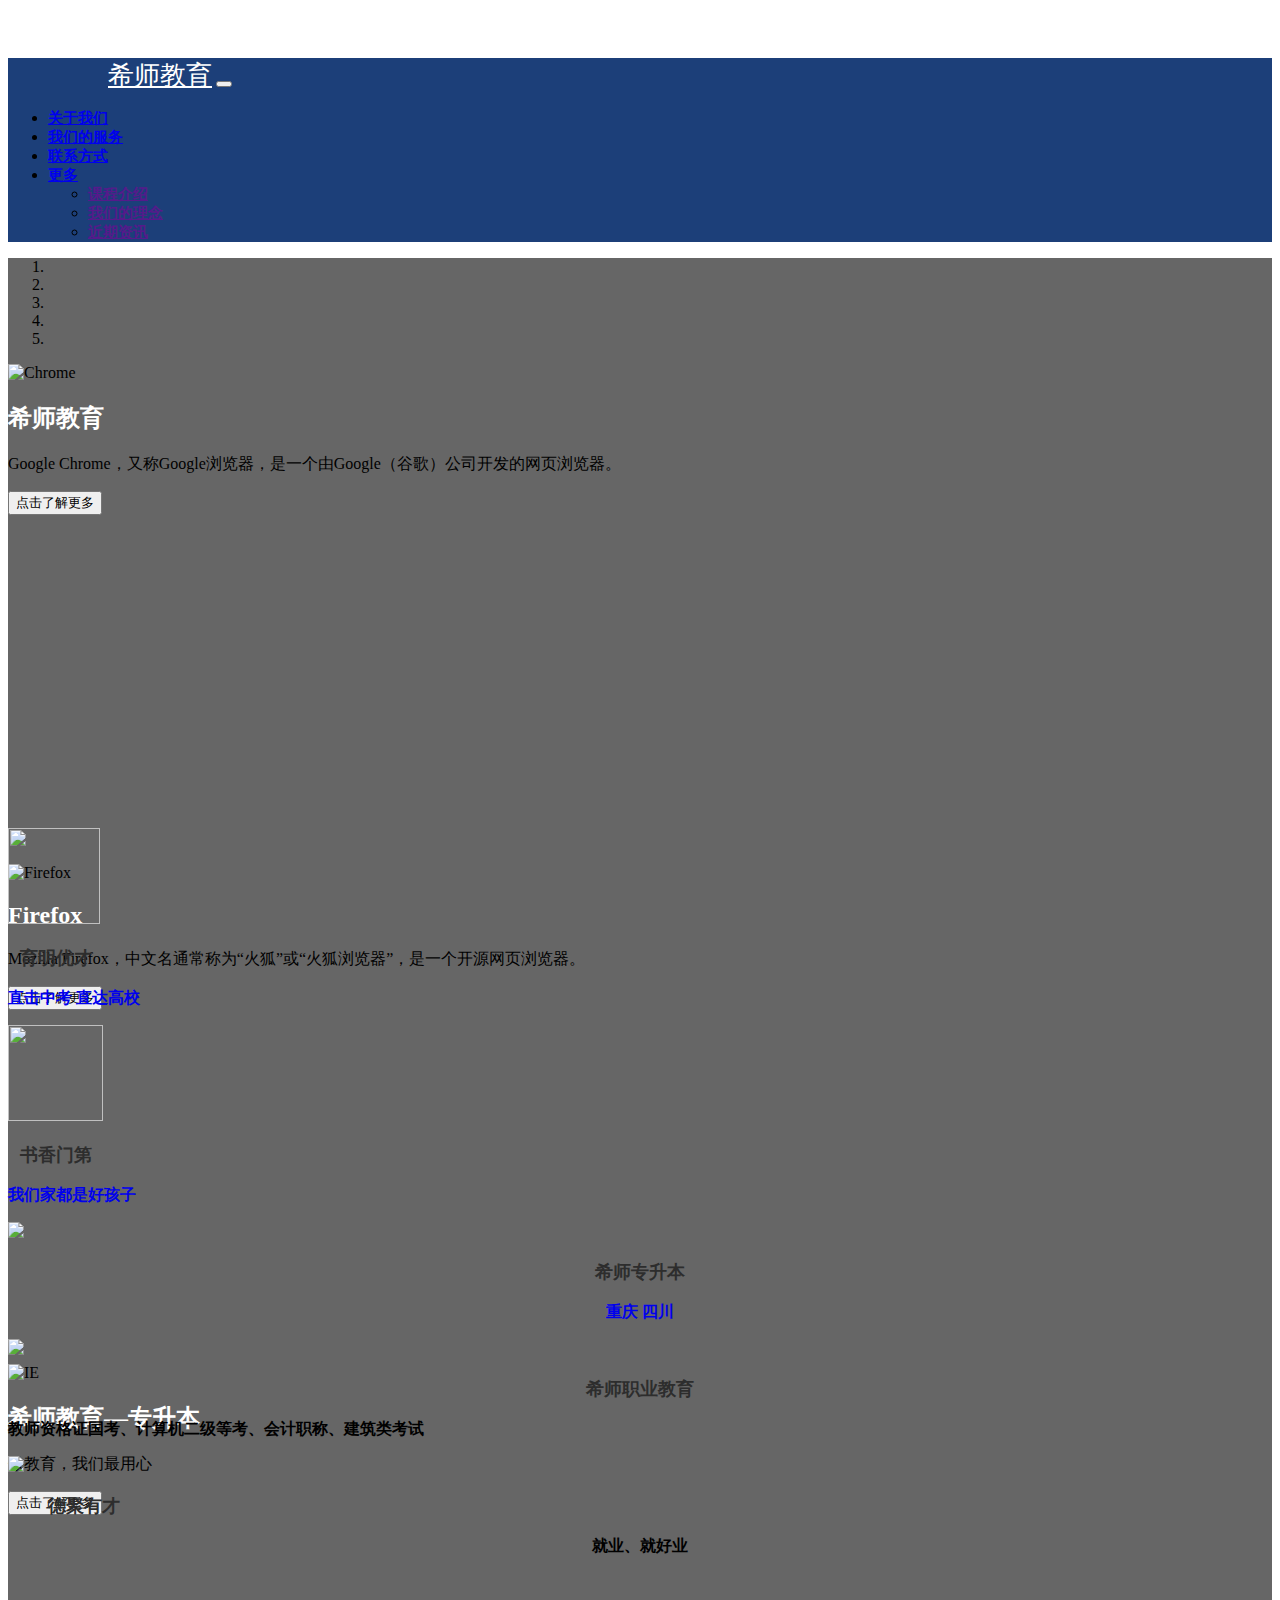
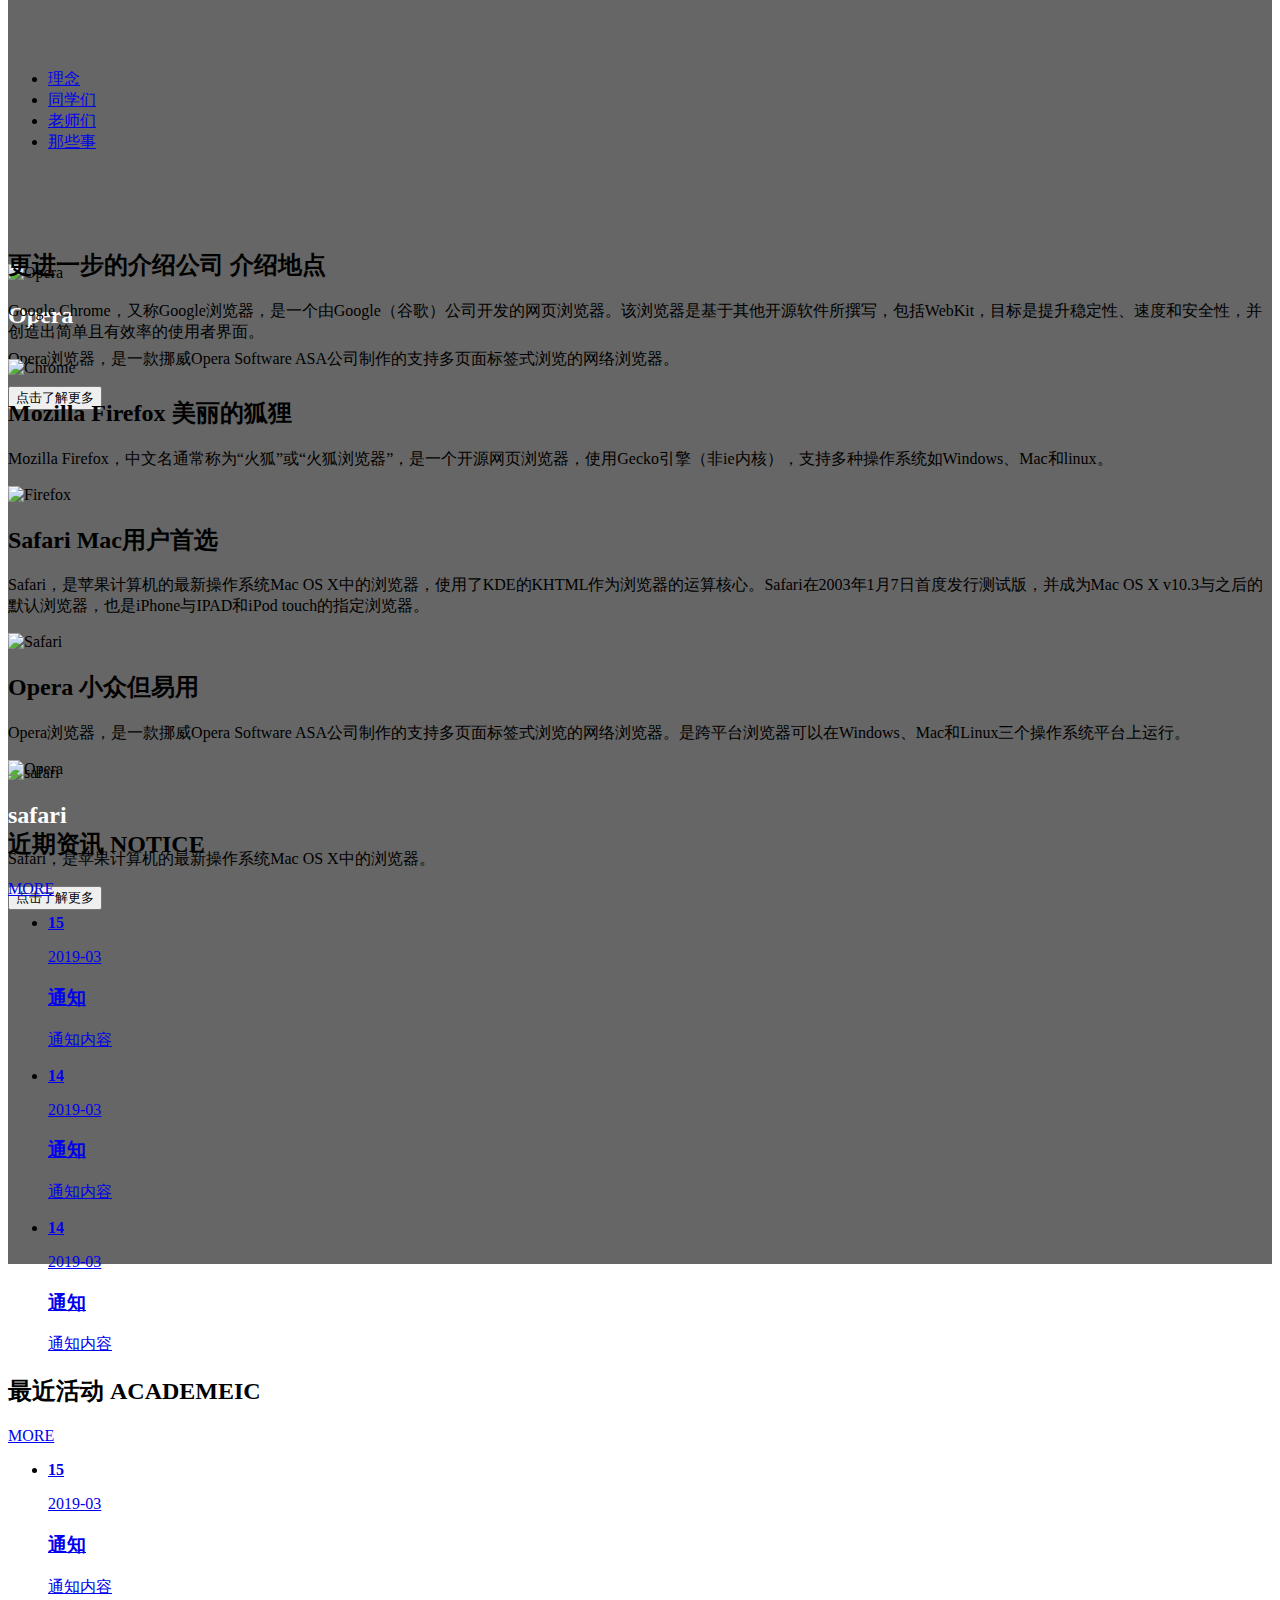
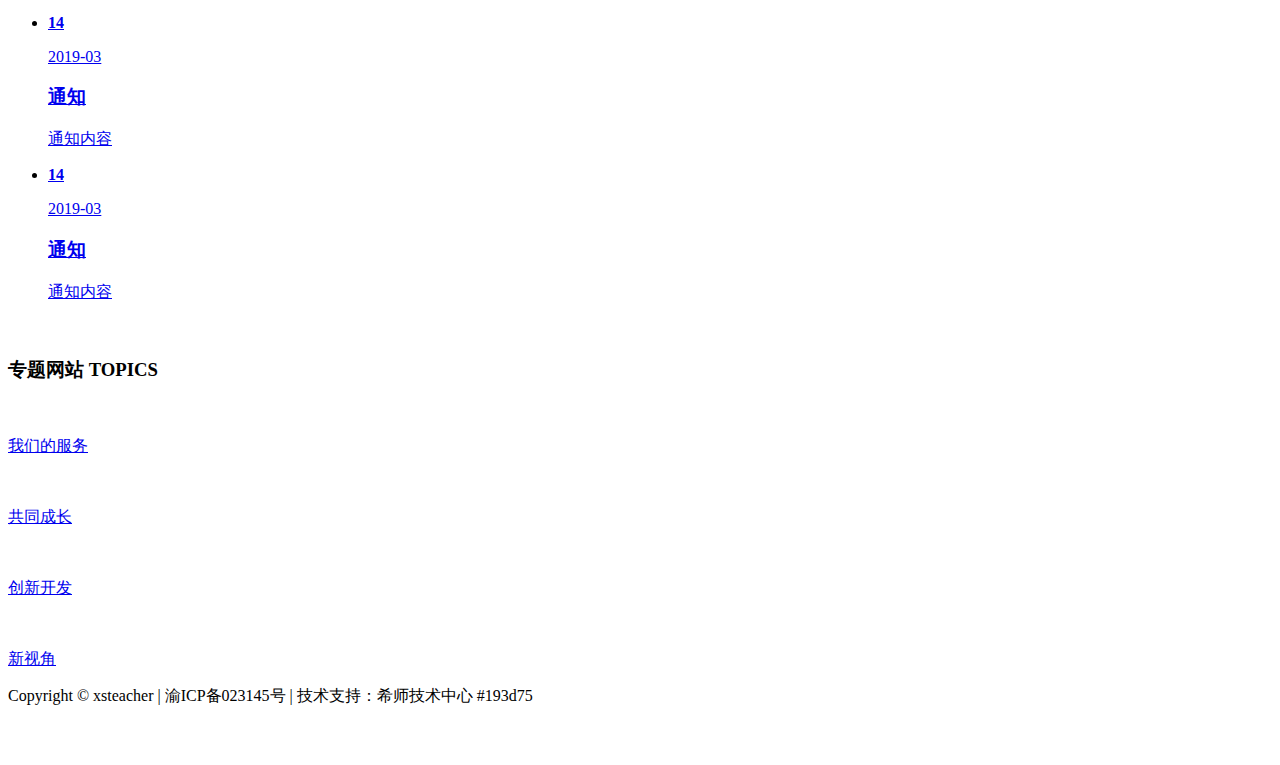
==== index.html @ 7876fdad "html" ====
<!DOCTYPE html>
<html lang="en">
<head>
    <meta charset="UTF-8">
    <meta http-equiv="X-UA-Compatible" content="IE=edge">
    <meta name="viewport" content="width=device-width, initial-scale=1">
    <!-- 上述3个meta标签*必须*放在最前面，任何其他内容都*必须*跟随其后！ -->
    <title>希师教育</title>
    <link rel="stylesheet" href="css/style.css">
    <style>
        body{
            padding-top: 50px;
            padding-bottom: 50px;
        }
        .carousel{
            height: 500px;
            background-color: #666;
            margin-bottom: 30px;
        }
        .carousel .item{
            height: 500px;
            background-color: #666;
        }
        .carousel img{
            width: 100%;
        }
        .container{
            padding-top: 100px;
        }
        #title{
         color: white;
         padding-left: 100px;
         font-size: 26px;
        }
        .title_word{
            font-family:"微软雅黑";
            font-weight: 700;
            font-size: 15px;
        }
        .h33word{
            color: white;
        }
        .pic_tu{
            width: 92px;
            height: 96px;
            margin-right: 100px;
        }
        .pic_3{
            width: 220px;
        }
    </style>
    <link href="bootstrap-3.3.7-dist/css/style.css" rel="stylesheet">
    <!-- Bootstrap -->
    <link href="bootstrap-3.3.7-dist/css/bootstrap.min.css" rel="stylesheet">

    <script src="https://cdn.jsdelivr.net/npm/html5shiv@3.7.3/dist/html5shiv.min.js"></script>
    <script src="https://cdn.jsdelivr.net/npm/respond.js@1.4.2/dest/respond.min.js"></script>
    <![endif]-->
</head>
<body>

<nav class="navbar  navbar-fixed-top" style="background-color: #1c3f79">
    <div class="container-fluid">
        <div class="navbar-header">
            <a class="navbar-brand" href="#" id="title">希师教育</a>
            <button class="navbar-toggle" type="button" data-target="#col" data-toggle="collapse">
                <span class="icon-bar"></span>
                <span class="icon-bar"></span>
                <span class="icon-bar"></span>
            </button>
        </div>
        <div class="collapse navbar-collapse" id="col">
            <ul class="nav navbar-nav navbar-right">
                <li><a href="#" class="title_word">关于我们</a></li>
                <li><a href="#" class="title_word">我们的服务</a></li>
                <li><a href="#"class="title_word">联系方式</a></li>
                <li class="dropdown"><a href="#" data-toggle="dropdown"class="title_word">更多
                    <span class="caret"></span></a>
                    <ul class="dropdown-menu">
                        <li><a href=""class="title_word">课程介绍</a></li>
                        <li><a href=""class="title_word">我们的理念</a></li>
                        <li><a href=""class="title_word">近期资讯</a></li>
                    </ul>
                </li>
                <!--这里可以加一点 弹框-->
            </ul>
        </div>
    </div>
</nav>
<!--导航-->
<div class="carousel slide" id="carouseID"  data-ride="carousel">
    <!--轮播指标-->
    <ol class="carousel-indicators">
        <li data-target="#carouseID" data-slide-to="0" class="active"></li>
        <li data-target="#carouseID" data-slide-to="1"></li>
        <li data-target="#carouseID" data-slide-to="2"></li>
        <li data-target="#carouseID" data-slide-to="3"></li>
        <li data-target="#carouseID" data-slide-to="4"></li>
    </ol>

    <div class="carousel-inner">
        <div class="item active">
            <img src="images/big_zhuan.png" alt="Chrome" class="img-responsive"/>
            <div class="carousel-caption">
                <h2 class="h33word">希师教育</h2>
                <p>Google Chrome，又称Google浏览器，是一个由Google（谷歌）公司开发的网页浏览器。</p>
                <button class="btn btn-primary" onclick="window.location.href='demo1.html'">点击了解更多</button>
            </div>
        </div>
        <div class="item">
            <img src="images/firefox-big.jpg" alt="Firefox" class="img-responsive"/>
            <div class="carousel-caption">
                <h2 class="h33word">Firefox</h2>
                <p>Mozilla Firefox，中文名通常称为“火狐”或“火狐浏览器”，是一个开源网页浏览器。</p>
                <button class="btn btn-primary">点击了解更多</button>
            </div>
        </div>
        <div class="item" >
            <img src="images/xsteacherone_big.png" alt="IE" class="img-responsive"/>
            <div class="carousel-caption">
                <h2 class="h33word">希师教育—专升本</h2>
                <p>做教育，我们最用心</p>
                <button class="btn btn-primary">点击了解更多</button>
            </div>
        </div>
        <div class="item">
            <img src="images/opera-big.jpg" alt="Opera" class="img-responsive"/>
            <div class="carousel-caption">
                <h2 class="h33word">Opera</h2>
                <p>Opera浏览器，是一款挪威Opera Software ASA公司制作的支持多页面标签式浏览的网络浏览器。</p>
                <button class="btn btn-primary">点击了解更多</button>
            </div>
        </div>
        <div class="item">
            <img src="images/safari-big.jpg" alt="safari" class="img-responsive"/>
            <div class="carousel-caption">
                <h2 class="h33word">safari</h2>
                <p>Safari，是苹果计算机的最新操作系统Mac OS X中的浏览器。</p>
                <button class="btn btn-primary">点击了解更多</button>
            </div>
        </div>
        <a href="#carouseID" class="carousel-control left" data-slide="prev" style="padding-top: 80px;height: 100%">
          </a>
        <a href="#carouseID" class="carousel-control right" data-slide="next"style="padding-top: 80px;height: 100%">
        </a>
    </div>
</div>
<!--内容-->
<div class="container"style="padding-top: 40px">
    <!--222个-->
    <div class="row">
       <div class="col-md-3"></div>
        <div class="col-md-7">
            <div class="col-md-6">
                <img class="pic_tu" src="images/logo1.jpg" >
                <p style="font-weight: 700;color: #2d2d2d;font-size: 18px;padding-left: 12px">育明优才</p>
                <p style="font-weight: 700;"><a style="text-decoration: none;" href="demo1.html">直击中考 直达高校</a></p>
            </div>
            <div class="col-md-6">
                <img class="pic_tu" src="images/sxm.jpg" style="width: 95px">
                <p style="font-weight: 700;color: #2d2d2d;font-size: 18px;padding-left: 12px">书香门第</p>
                <p style="font-weight: 700;"><a style="text-decoration: none;" href="demo1.html">我们家都是好孩子</a></p>
            </div>


        </div>
    </div>
    <!--3个-->
    <div class="row">
        <div class="col-md-1"></div>
        <div class="col-md-11 ">
            <div class="col-md-3">
                <img src="images/zhuan.jpg" class="pic_3"/>
                <p style="text-align: center;font-weight: 700;color: #2d2d2d;font-size: 18px">希师专升本</p>
                <p style="text-align: center">
                    <a href="demo1.html" style="text-decoration: none;font-weight: 700" >重庆</a>
                    <a href="demo1.html" style="text-decoration: none;font-weight: 700">四川</a>
                </p>
            </div>
            <div class="col-md-1"></div>
            <div class="col-md-3">
                <img src="images/zhiye.jpg" class="pic_3"/>
                <p style="text-align: center;color: #2d2d2d;font-size: 18px;font-weight: 700">希师职业教育</p>
                <p style="font-weight: 700">
                    <a style="text-decoration: none;font-weight: 700;margin-top: 10px">教师资格证国考、计算机二级等考、会计职称、建筑类考试</a></p>
            </div>
            <div class="col-md-1"></div>
            <div class="col-md-2">
                <img src="images/deju.jpg" class="pic_3" style="width: 170px;"/>
                <p style="font-weight: 700;color: #2d2d2d;font-size: 18px;padding-left:40px">德聚有才</p>
                <p style="font-weight: 700;text-align: center"><a style="text-decoration: none;font-weight: 700">就业、就好业</a></p>
            </div>

        </div>

    </div>


</div>
<div class="container" style="padding-top: 80px">
    <ul class="nav nav-tabs" role="tablist" id="feature-tab">
        <li class="active"><a href="#tab-chrome" role="tab" data-toggle="tab">理念</a></li>
        <li><a href="#tab-firefox" role="tab" data-toggle="tab">同学们</a></li>
        <li><a href="#tab-safari" role="tab" data-toggle="tab">老师们</a></li>
        <li><a href="#tab-opera" role="tab" data-toggle="tab">那些事</a></li>
    </ul>
    <div class="container tab-content" style="padding-top: 60px">
        <div class="tab-pane active" id="tab-chrome">
            <div class="row feature">
                <div class="col-md-7 fearure-cont">
                    <h2 class="feature-heading">更进一步的介绍公司 <span class="text-muted">介绍地点</span></h2>
                    <p class="lead">Google Chrome，又称Google浏览器，是一个由Google（谷歌）公司开发的网页浏览器。该浏览器是基于其他开源软件所撰写，包括WebKit，目标是提升稳定性、速度和安全性，并创造出简单且有效率的使用者界面。</p>
                </div>
                <div class="col-md-5">
                    <img class="feature-image img-responsive" src="images/anna.png"
                         alt="Chrome">
                </div>
            </div>
        </div>
        <div class="tab-pane" id="tab-firefox">
            <div class="row feature">
                <div class="col-md-7 fearure-cont">
                    <h2 class="feature-heading">Mozilla Firefox <span class="text-muted">美丽的狐狸</span></h2>
                    <p class="lead">Mozilla Firefox，中文名通常称为“火狐”或“火狐浏览器”，是一个开源网页浏览器，使用Gecko引擎（非ie内核），支持多种操作系统如Windows、Mac和linux。</p>
                </div>
                <div class="col-md-5">
                    <img class="feature-image img-responsive" src="images/mccree.png"
                         alt="Firefox"> </div>
            </div>
        </div>
        <div class="tab-pane" id="tab-safari">
            <div class="row feature">
                <div class="col-md-7">
                    <h2 class="feature-heading fearure-cont">Safari <span class="text-muted">Mac用户首选</span></h2>
                    <p class="lead">Safari，是苹果计算机的最新操作系统Mac OS X中的浏览器，使用了KDE的KHTML作为浏览器的运算核心。Safari在2003年1月7日首度发行测试版，并成为Mac OS X v10.3与之后的默认浏览器，也是iPhone与IPAD和iPod touch的指定浏览器。</p>
                </div>
                <div class="col-md-5">
                    <img class="feature-image img-responsive" src="images/tracer.png"
                         alt="Safari">
                </div>
            </div>
        </div>
        <div class="tab-pane" id="tab-opera">
            <div class="row feature">
                <div class="col-md-7">
                    <h2 class="feature-heading fearure-cont">Opera <span class="text-muted">小众但易用</span></h2>
                    <p class="lead">Opera浏览器，是一款挪威Opera Software ASA公司制作的支持多页面标签式浏览的网络浏览器。是跨平台浏览器可以在Windows、Mac和Linux三个操作系统平台上运行。</p>
                </div>
                <div class="col-md-5">
                    <img class="feature-image img-responsive" src="images/torbjorn.png"
                         alt="Opera"></div>
            </div>
        </div>
    </div>
</div>

<div class="container info" style="padding-top: 30px">
    <div class="notice col-md-6" style="padding-left: 0">
        <div class="header clearfix">
            <h2>
                近期资讯
                <span>NOTICE</span>
            </h2>
            <a href="#" target="_blank" class="pull-right more-news">
                MORE
            </a>
        </div>
        <ul class="notice-list">
            <li>
                <a href="#" target="_blank">
                    <div class="news-date">
                        <b>15</b>
                        <p>2019-03</p>
                    </div>
                    <div class="news-summary">
                        <h3>通知</h3>
                        <p>通知内容</p>
                    </div>
                </a>
            </li>
            <li>
                <a href="#" target="_blank">
                    <div class="news-date">
                        <b>14</b>
                        <p>2019-03</p>
                    </div>
                    <div class="news-summary">
                        <h3>通知</h3>
                        <p>通知内容</p>
                    </div>
                </a>
            </li>
            <li>
                <a href="#" target="_blank">
                    <div class="news-date">
                        <b>14</b>
                        <p>2019-03</p>
                    </div>
                    <div class="news-summary">
                        <h3>通知</h3>
                        <p>通知内容</p>
                    </div>
                </a>
            </li>
        </ul>
    </div>
    <div class="academic col-md-6" style="padding-right: 0">
        <div class="header clearfix">
            <h2>
                最近活动
                <span>ACADEMEIC</span>
            </h2>
            <a href="#" target="_blank" class="pull-right more-news">
                MORE
            </a>
        </div>
        <ul class="notice-list">
            <li>
                <a href="#" target="_blank">
                    <div class="news-date">
                        <b>15</b>
                        <p>2019-03</p>
                    </div>
                    <div class="news-summary">
                        <h3>通知</h3>
                        <p>通知内容</p>
                    </div>
                </a>
            </li>
            <li>
                <a href="#" target="_blank">
                    <div class="news-date">
                        <b>14</b>
                        <p>2019-03</p>
                    </div>
                    <div class="news-summary">
                        <h3>通知</h3>
                        <p>通知内容</p>
                    </div>
                </a>
            </li>
            <li>
                <a href="#" target="_blank">
                    <div class="news-date">
                        <b>14</b>
                        <p>2019-03</p>
                    </div>
                    <div class="news-summary">
                        <h3>通知</h3>
                        <p>通知内容</p>
                    </div>
                </a>
            </li>
        </ul>
    </div>
</div>
<div class="container theme" style="padding-top: 20px">
    <div class="header clearfix">
        <h3>
            专题网站
            <span>TOPICS</span>
        </h3>
    </div>
    <div class="col-md-3 col-xs-6 theme-tips">
        <a href="#">
            <img src="images/topics4.jpg" alt="">
            <p>我们的服务</p>
        </a>
    </div>
    <div class="col-md-3 col-xs-6 theme-tips">
        <a href="#">
            <img src=" images/topics4.jpg" alt="">
            <p>共同成长</p>
        </a>
    </div>
    <div class="col-md-3 col-xs-6 theme-tips">
        <a href="#">
            <img src="images/topics4.jpg" alt="">
            <p>创新开发</p>
        </a>
    </div>
    <div class="col-md-3 col-xs-6 theme-tips">
        <a href="#">
            <img src="images/topics4.jpg" alt="">
            <p>新视角</p>
        </a>
    </div>

</div>

<div class="footer">
    <div class="copyright">
        <div class="text-center">
            Copyright © xsteacher | 渝ICP备023145号 | 技术支持：希师技术中心
            #193d75
        </div>
    </div>
</div>


<script src="jquery-3.3.1/jquery-3.3.1.min.js"></script>

<script src="bootstrap-3.3.7-dist/js/bootstrap.min.js"></script>
</body>
</html>
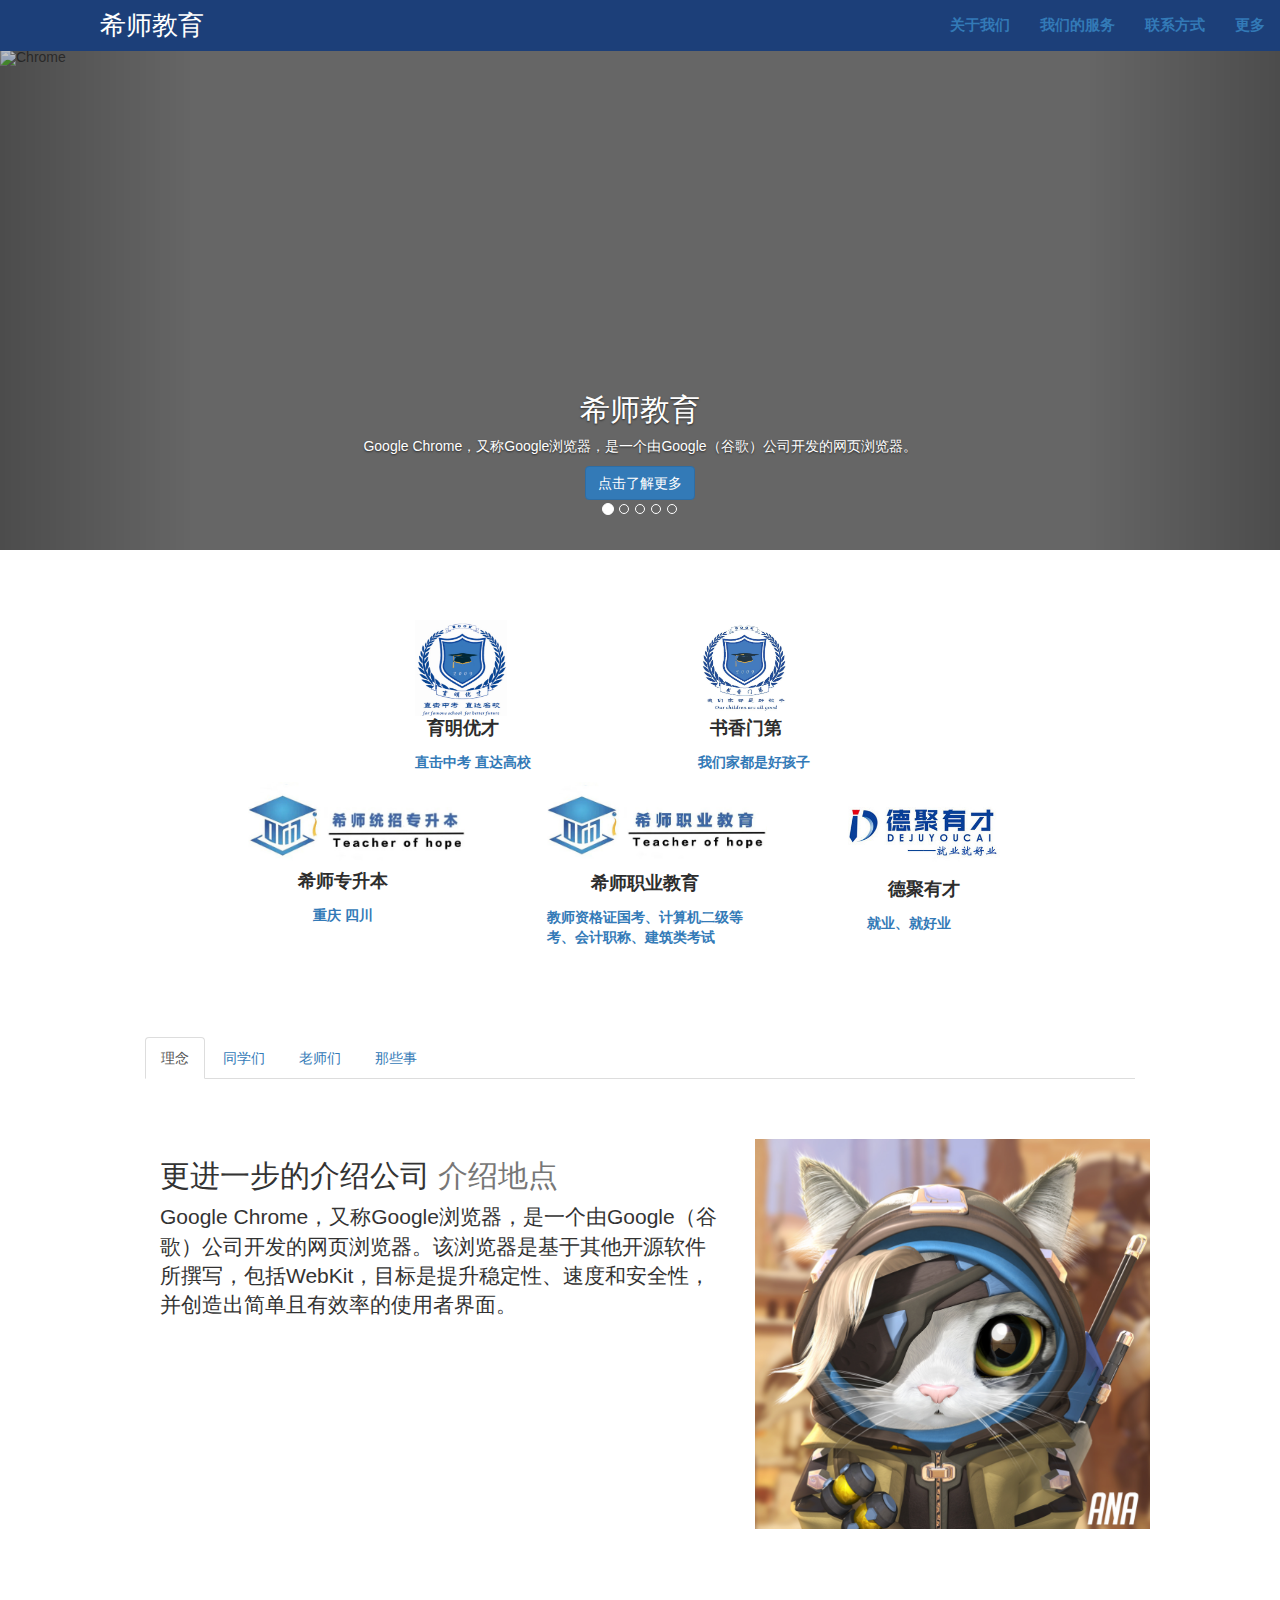
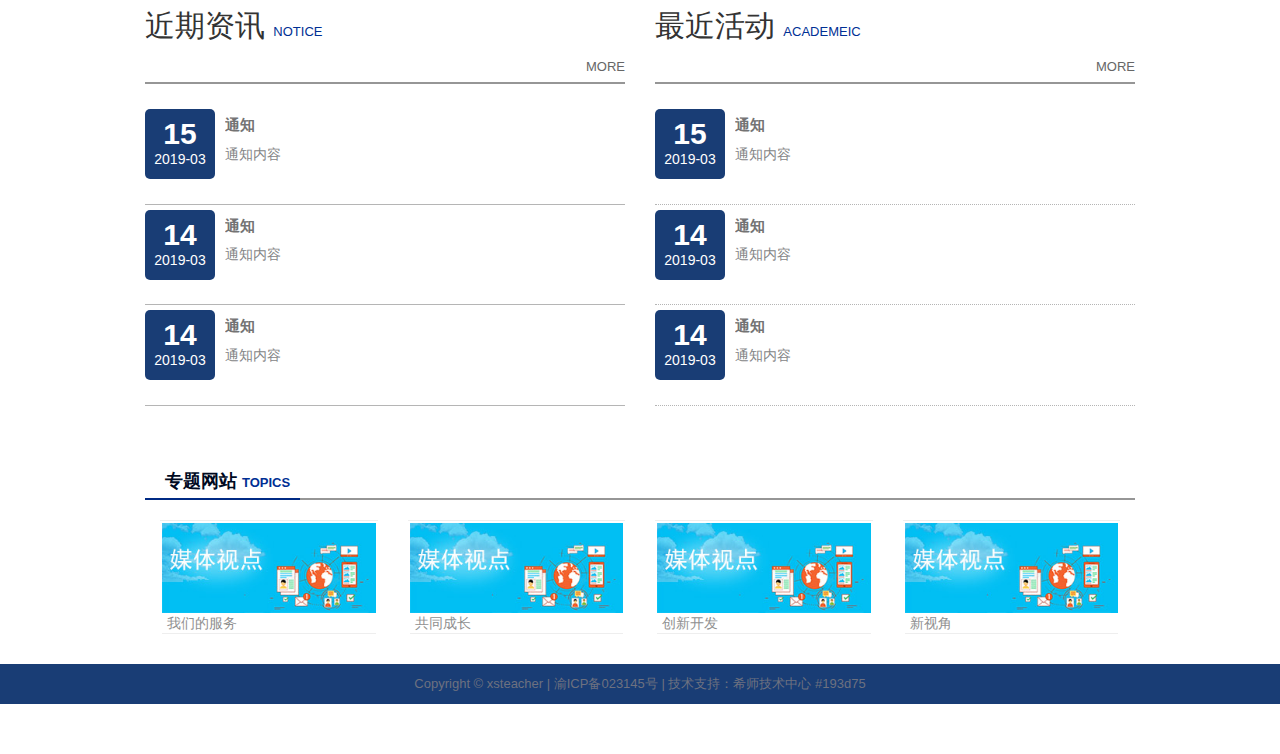
==== commit 16423f85: "q" ====
--- a/index.html
+++ b/index.html
@@ -53,8 +53,11 @@
     <!-- Bootstrap -->
     <link href="bootstrap-3.3.7-dist/css/bootstrap.min.css" rel="stylesheet">
 
-    <script src="https://cdn.jsdelivr.net/npm/html5shiv@3.7.3/dist/html5shiv.min.js"></script>
-    <script src="https://cdn.jsdelivr.net/npm/respond.js@1.4.2/dest/respond.min.js"></script>
+    <!--<script src="https://cdn.jsdelivr.net/npm/html5shiv@3.7.3/dist/html5shiv.min.js"></script>-->
+    <!--<script src="https://cdn.jsdelivr.net/npm/respond.js@1.4.2/dest/respond.min.js"></script>-->
+
+    <script src="bootstrap-3.3.7-dist/js/html5shiv.js"></script>
+    <script src="bootstrap-3.3.7-dist/js/respond.min.js"></script>
     <![endif]-->
 </head>
 <body>
@@ -75,12 +78,7 @@
                 <li><a href="#" class="title_word">我们的服务</a></li>
                 <li><a href="#"class="title_word">联系方式</a></li>
                 <li class="dropdown"><a href="#" data-toggle="dropdown"class="title_word">更多
-                    <span class="caret"></span></a>
-                    <ul class="dropdown-menu">
-                        <li><a href=""class="title_word">课程介绍</a></li>
-                        <li><a href=""class="title_word">我们的理念</a></li>
-                        <li><a href=""class="title_word">近期资讯</a></li>
-                    </ul>
+                </a>
                 </li>
                 <!--这里可以加一点 弹框-->
             </ul>
@@ -100,11 +98,11 @@
 
     <div class="carousel-inner">
         <div class="item active">
-            <img src="images/big_zhuan.png" alt="Chrome" class="img-responsive"/>
+            <img src="images/zhuan_share2.jpg" alt="Chrome" class="img-responsive"/>
             <div class="carousel-caption">
                 <h2 class="h33word">希师教育</h2>
                 <p>Google Chrome，又称Google浏览器，是一个由Google（谷歌）公司开发的网页浏览器。</p>
-                <button class="btn btn-primary" onclick="window.location.href='demo1.html'">点击了解更多</button>
+                <button class="btn btn-primary" onclick="window.location.href='zhuan.html'">点击了解更多</button>
             </div>
         </div>
         <div class="item">
@@ -116,7 +114,7 @@
             </div>
         </div>
         <div class="item" >
-            <img src="images/xsteacherone_big.png" alt="IE" class="img-responsive"/>
+            <img src="images/zhuan_share1.jpg" alt="IE" class="img-responsive"/>
             <div class="carousel-caption">
                 <h2 class="h33word">希师教育—专升本</h2>
                 <p>做教育，我们最用心</p>
@@ -154,12 +152,12 @@
             <div class="col-md-6">
                 <img class="pic_tu" src="images/logo1.jpg" >
                 <p style="font-weight: 700;color: #2d2d2d;font-size: 18px;padding-left: 12px">育明优才</p>
-                <p style="font-weight: 700;"><a style="text-decoration: none;" href="demo1.html">直击中考 直达高校</a></p>
+                <p style="font-weight: 700;"><a style="text-decoration: none;" href="zhuan.html">直击中考 直达高校</a></p>
             </div>
             <div class="col-md-6">
                 <img class="pic_tu" src="images/sxm.jpg" style="width: 95px">
                 <p style="font-weight: 700;color: #2d2d2d;font-size: 18px;padding-left: 12px">书香门第</p>
-                <p style="font-weight: 700;"><a style="text-decoration: none;" href="demo1.html">我们家都是好孩子</a></p>
+                <p style="font-weight: 700;"><a style="text-decoration: none;" href="xs_book.html">我们家都是好孩子</a></p>
             </div>
 
 
@@ -173,8 +171,8 @@
                 <img src="images/zhuan.jpg" class="pic_3"/>
                 <p style="text-align: center;font-weight: 700;color: #2d2d2d;font-size: 18px">希师专升本</p>
                 <p style="text-align: center">
-                    <a href="demo1.html" style="text-decoration: none;font-weight: 700" >重庆</a>
-                    <a href="demo1.html" style="text-decoration: none;font-weight: 700">四川</a>
+                    <a href="zhuan.html" style="text-decoration: none;font-weight: 700" >重庆</a>
+                    <a href="zhuan.html" style="text-decoration: none;font-weight: 700">四川</a>
                 </p>
             </div>
             <div class="col-md-1"></div>
@@ -354,6 +352,7 @@
         </ul>
     </div>
 </div>
+
 <div class="container theme" style="padding-top: 20px">
     <div class="header clearfix">
         <h3>
--- a/css/style.css
+++ b/css/style.css
@@ -0,0 +1,368 @@
+*{
+    box-sizing: border-box;
+    margin: 0;
+    padding:0;
+}
+
+#bs-example-navbar-collapse-1{
+    width: 100%;
+
+}
+
+@media screen and (max-width: 300px) {
+    #bs-example-navbar-collapse-1{
+        width: 100%;
+        background-color: #f5f5f5;
+        display: block;
+    }
+    .my-nav li a{
+        color: #000;
+    }
+
+    .nav-list{
+        margin-left: 30px;
+    }
+}
+
+.nav-list{
+    float: left;
+    margin-right: 10px;
+}
+
+.navbar-brand{
+    color: white;
+}
+
+.icon-bar{
+    background-color: white;
+}
+
+.my-nav{
+    background-color: #012269;
+    height: 30px;
+}
+.container{
+    padding-right: 15px;
+    padding-left: 15px;
+    max-width:1020px;
+    margin: 0 auto;
+}
+.my-nav li{
+    margin-left: -8px;
+
+}
+.my-nav .navbar-left li a:hover,.my-nav .navbar-right li a:hover{
+    color:#fff;
+    background-color: transparent;
+}
+.my-nav .navbar-left li a:focus,.my-nav .navbar-right li a:focus{
+    background-color: transparent;
+}
+.my-nav .navbar-left li a,.my-nav .navbar-right li a{
+    color:#c7cad6;
+    font-size: 15px;
+}
+.search-input {
+    border: none;
+    border-radius: 20px;
+    width: 134px;
+    height: 24px;
+    margin-top: 12px;
+    outline: none;
+
+}
+
+.search-icon{
+    height: 24px;
+    color: #c7cad6;
+    background-color: transparent;
+    border: none;
+    outline: none;
+    margin: 10px;
+}
+
+
+.carousel{
+
+    width: 100%;
+    overflow: hidden;
+    background-color: #000;
+    height: 300px;
+}
+
+.carousel .item{
+    width: 100%;
+    height: 300px;
+}
+
+.carousel img{
+    width:100%;
+    min-height: 300px;
+}
+.carousel-control{
+    height: 47px;
+    width: 35px;
+    display: inline-block;
+    position: absolute;
+    top: 40%;
+}
+
+
+
+.news,.theme,.info{
+    margin-top:30px;
+
+}
+
+.header{
+    border-bottom:2px solid #969696;
+    line-height: 30px;
+    padding:0;
+    margin-bottom: 20px;
+}
+
+.header h3{
+
+    margin: 0 0 -2px 0;
+    padding: 0 10px 0 20px;
+    line-height: 30px;
+    font-size: 18px;
+    font-weight: 800;
+    color: #000a1f;
+    border-bottom: 2px solid #002a84;
+    float:left;
+}
+.header span{
+    color: #002f94;
+    font-size: 13px;
+}
+
+.more-news{
+    font-size: 13px;
+    color:#666;
+}
+.title{
+    background-color: #d54248;
+    font-size: 15px;
+    line-height: 20px;
+    height: 60px;
+    padding:5px 15px;
+    width: 100%;
+    color: #fff;
+    text-overflow: ellipsis;
+    margin:0;
+}
+
+img{
+    width:100%;
+    /*height:200px;*/
+    display: block;
+}
+.content{
+    height:70px;
+    background-color: #5d718e;
+    text-indent: 2em;
+    line-height: 20px;
+    overflow:hidden;
+    text-overflow: ellipsis;
+    display: -webkit-box;
+    -webkit-line-clamp: 3;/*设置一共有三行*/
+    -webkit-box-orient: vertical; /* 垂直排列 */
+    color:#eee;
+    margin:0;
+    padding: 10px;
+}
+
+
+.more{
+    background-color: #5d718e;
+    text-align: right;
+    text-decoration:blink ;
+    color:#fff;
+    padding: 10px;
+}
+
+.news a:hover{
+    text-decoration: none;
+}
+
+.news a:hover .title{
+    background-color: #5d718e;
+
+}
+.news a:hover .content{
+    background-color: #d54248;
+}
+.news a:hover .more{
+    background-color: #d54248;
+}
+
+.theme-tips{
+    margin-bottom: 20px;
+}
+
+.theme-tips a{
+    line-height: 20px;
+    padding:2px 2px 0 2px;
+    color: #909090;
+    font-size: 14px;
+    box-sizing: border-box;
+    border-top: 1px solid #eee;
+    background-color: #fff;
+    display: block;
+}
+.theme-tips p{
+    padding-left: 5px;
+    border-bottom: 1px solid #eee;
+    display: block;
+}
+.theme-tips:hover a{
+    color:#fff;
+    text-decoration: none;
+    background-color:#5a6989 ;
+}
+
+.footer{
+    width:100%;
+    background:url("../images/footer_bg.jpg");
+}
+
+footer .container{
+    padding: 30px 0;
+}
+
+.copyright{
+    color: #6d7180;
+    padding: 10px;
+    line-height: 20px;
+    font-size: 13px;
+    background-color: #193d75;
+}
+
+.cqwu-icon img{
+    height:78px;
+    width:335px;
+}
+
+.banner{
+    padding-top:20px;
+    margin-top: -20px;
+    background: url("../images/top_bg.jpg");
+}
+
+.banner .top-bg{
+    background: url("../images/top_icon.png") no-repeat right -30px;
+
+}
+
+.banner-nav{
+    width:100%;
+    background-color: rgba(3,43,131,.3)!important;
+}
+
+
+.banner-nav ul li{
+    font-size: 16px;
+    line-height: 22px;
+    width:11%;
+    float: left;
+    padding: 0 5px;
+}
+
+.banner-nav li:hover {
+    background-color: #2aabd2;
+}
+
+.banner-nav li:hover a{
+    color: white;
+    background-color: transparent;
+}
+
+.banner-nav a:focus,.banner-nav a:visited{
+    background-color: transparent;!important;
+}
+
+.dropdown-link{
+    color: white;
+}
+/*.list-inline{*/
+    /*width: 100%;*/
+/*}*/
+
+.dropdown-menu {
+    margin-top: -5px;
+    padding:0 5px;
+
+    background-color: rgba(217, 211, 202, 0.9);
+}
+
+.dropdown:hover .dropdown-menu{
+    display: block;
+}
+.dropdown-menu li{
+    font-size: 15px;!important;
+    line-height: 20px;!important;
+    color:black;!important;
+}
+li{
+    list-style: none;
+}
+
+.news-date{
+    position: absolute;
+    top: 5px;
+    left: 0;
+    width: 70px;
+    height: 70px;
+    padding-top: 10px;
+    color: #fff;
+    text-align: center;
+    border-radius: 5px;
+    box-sizing: border-box;
+    background-color: #193d75;
+}
+.news-date b{
+    font-size: 30px;
+    line-height: 30px;
+}
+
+.news-summary h3{
+    margin-top: 0;
+    padding-top: 3px;
+    font-size: 15px;
+    color: #737373;
+    font-weight: 700;
+    overflow: hidden;
+    text-overflow: ellipsis;
+    white-space: nowrap;
+}
+
+.news-summary p{
+    /*position: absolute;*/
+    /*left:80px;*/
+    height: 40px;
+    line-height: 20px;
+    color: #858687;
+    text-align: justify;
+    overflow: hidden;
+    text-overflow: ellipsis;
+    display: -webkit-box;
+    -webkit-line-clamp: 2;
+    -webkit-box-orient: vertical;
+
+}
+
+.notice-list li a{
+    position: relative;
+    display: block;
+    padding: 10px 0 10px 80px;
+    box-sizing: border-box;
+    border-bottom: 1px solid #b5b5b5;
+}
+
+.academic li a{
+    border-bottom: 1px dotted #b5b5b5;
+}
+
+
+
